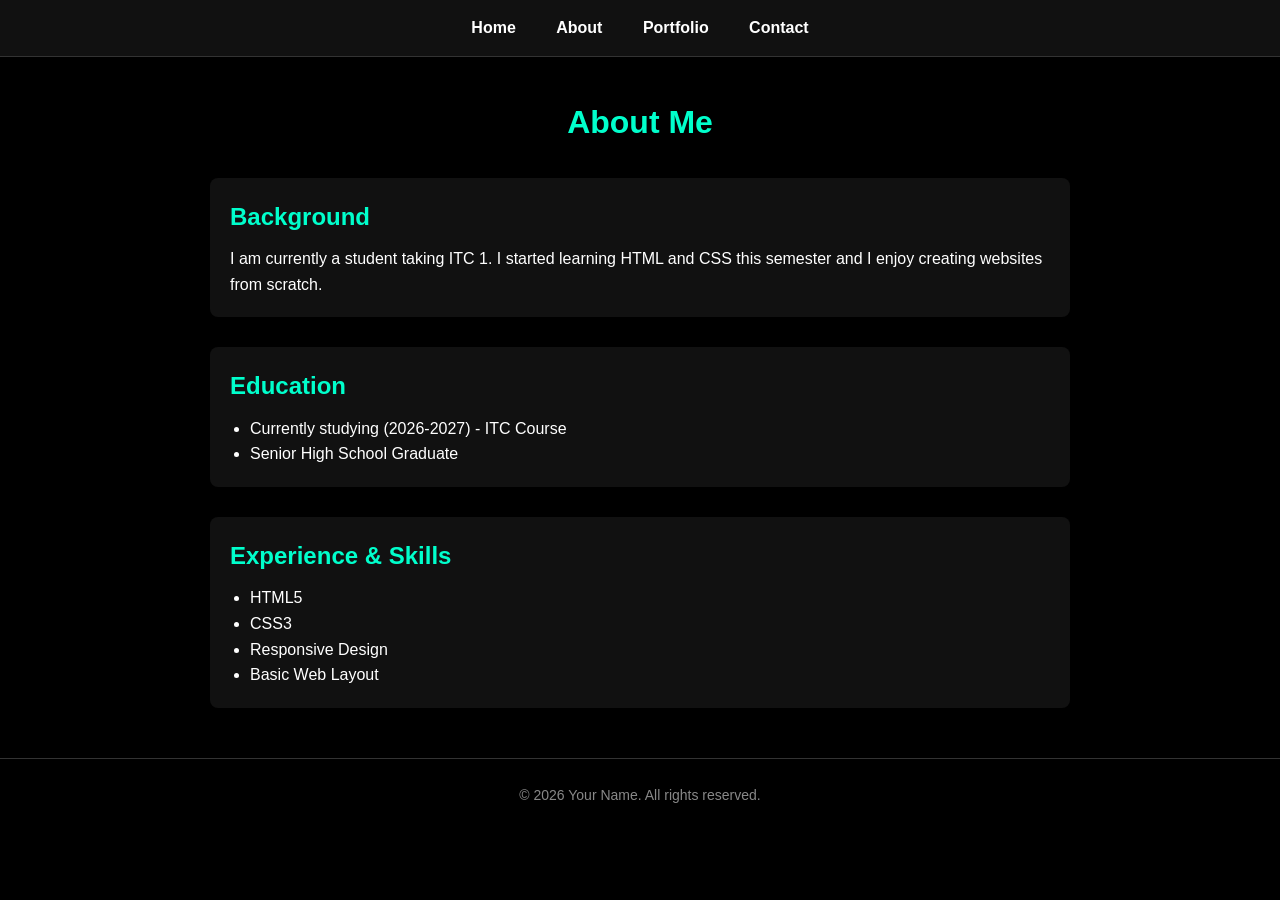
==== about.html @ daa48eed "Add files via upload" ====
<!DOCTYPE html>
<html lang="en">
<head>
    <meta charset="UTF-8">
    <meta name="viewport" content="width=device-width, initial-scale=1.0">
    <title>My Portfolio | About</title>
    <link rel="stylesheet" href="style.css">
</head>
<body>

    <nav>
        <a href="index.html">Home</a>
        <a href="about.html">About</a>
        <a href="portfolio.html">Portfolio</a>
        <a href="contact.html">Contact</a>
    </nav>

    <main>
        <h1>About Me</h1>

        <section>
            <h2>Background</h2>
            <p>
                I am currently a student taking ITC 1. I started learning HTML and CSS 
                this semester and I enjoy creating websites from scratch.
            </p>
        </section>

        <section>
            <h2>Education</h2>
            <ul>
                <li>Currently studying (2026-2027) - ITC Course</li>
                <li>Senior High School Graduate</li>
            </ul>
        </section>

        <section>
            <h2>Experience & Skills</h2>
            <ul>
                <li>HTML5</li>
                <li>CSS3</li>
                <li>Responsive Design</li>
                <li>Basic Web Layout</li>
            </ul>
        </section>
    </main>

    <footer>
        <p>&copy; 2026 Your Name. All rights reserved.</p>
    </footer>

</body>
</html>
---- style.css ----
* {
    margin: 0;
    padding: 0;
    box-sizing: border-box;
}

body {
    font-family: Arial, Helvetica, sans-serif;
    background-color: #000000;       /* Black background */
    color: #ffffff;
    line-height: 1.6;
    min-height: 100vh;
}

/* Navigation */
nav {
    background-color: #111111;
    padding: 15px 0;
    text-align: center;
    border-bottom: 1px solid #333;
}

nav a {
    color: #ffffff;
    text-decoration: none;
    margin: 0 18px;
    font-weight: bold;
    font-size: 16px;
}

nav a:hover {
    color: #00ffcc;
}

/* Header / Homepage */
.hero {
    text-align: center;
    padding: 60px 20px;
}

.profile-pic {
    width: 180px;
    height: 180px;
    border-radius: 50%;
    border: 4px solid #00ffcc;
    margin-bottom: 20px;
    object-fit: cover;
}

.hero h1 {
    font-size: 2.5rem;
    margin-bottom: 10px;
}

.tagline {
    color: #00ffcc;
    font-size: 1.2rem;
    margin-bottom: 20px;
}

.bio {
    max-width: 600px;
    margin: 0 auto;
    color: #cccccc;
}

/* Main content */
main {
    max-width: 900px;
    margin: 40px auto;
    padding: 0 20px;
}

h1 {
    text-align: center;
    margin-bottom: 30px;
    color: #00ffcc;
}

h2 {
    color: #00ffcc;
    margin-bottom: 10px;
}

section {
    margin-bottom: 30px;
    background-color: #111111;
    padding: 20px;
    border-radius: 8px;
}

ul {
    margin-left: 20px;
}

/* Portfolio cards */
.project-card {
    background-color: #111111;
    padding: 20px;
    margin-bottom: 20px;
    border-radius: 8px;
    border-left: 4px solid #00ffcc;
}

/* Contact Form */
form {
    background-color: #111111;
    padding: 25px;
    border-radius: 8px;
    max-width: 500px;
    margin: 0 auto 30px;
}

label {
    display: block;
    margin-bottom: 6px;
    margin-top: 15px;
}

input, textarea {
    width: 100%;
    padding: 10px;
    border: 1px solid #444;
    background-color: #222;
    color: white;
    border-radius: 5px;
    font-size: 16px;
}

button {
    margin-top: 20px;
    width: 100%;
    padding: 12px;
    background-color: #00ffcc;
    color: #000;
    border: none;
    border-radius: 5px;
    font-size: 16px;
    font-weight: bold;
    cursor: pointer;
}

button:hover {
    background-color: #00ccaa;
}

.contact-info {
    text-align: center;
    margin-top: 20px;
    color: #cccccc;
}

/* Footer */
footer {
    text-align: center;
    padding: 25px;
    margin-top: 50px;
    border-top: 1px solid #333;
    color: #888;
    font-size: 14px;
}
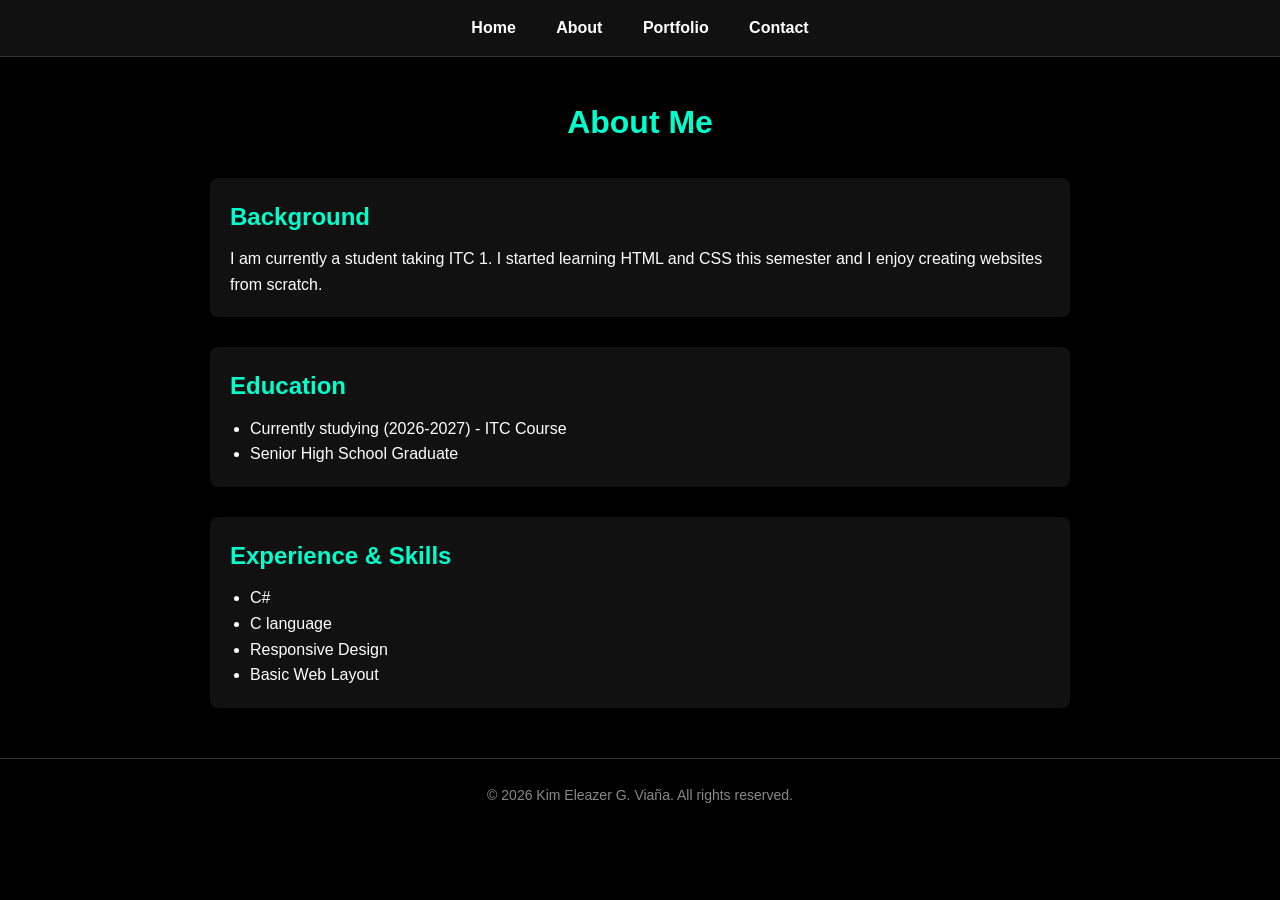
==== commit ccf2bcd2: "Update about.html" ====
--- a/about.html
+++ b/about.html
@@ -37,8 +37,8 @@
         <section>
             <h2>Experience & Skills</h2>
             <ul>
-                <li>HTML5</li>
-                <li>CSS3</li>
+                <li>C#</li>
+                <li>C language</li>
                 <li>Responsive Design</li>
                 <li>Basic Web Layout</li>
             </ul>
@@ -46,8 +46,8 @@
     </main>
 
     <footer>
-        <p>&copy; 2026 Your Name. All rights reserved.</p>
+        <p>&copy; 2026 Kim Eleazer G. Viaña. All rights reserved.</p>
     </footer>
 
 </body>
-</html>+</html>
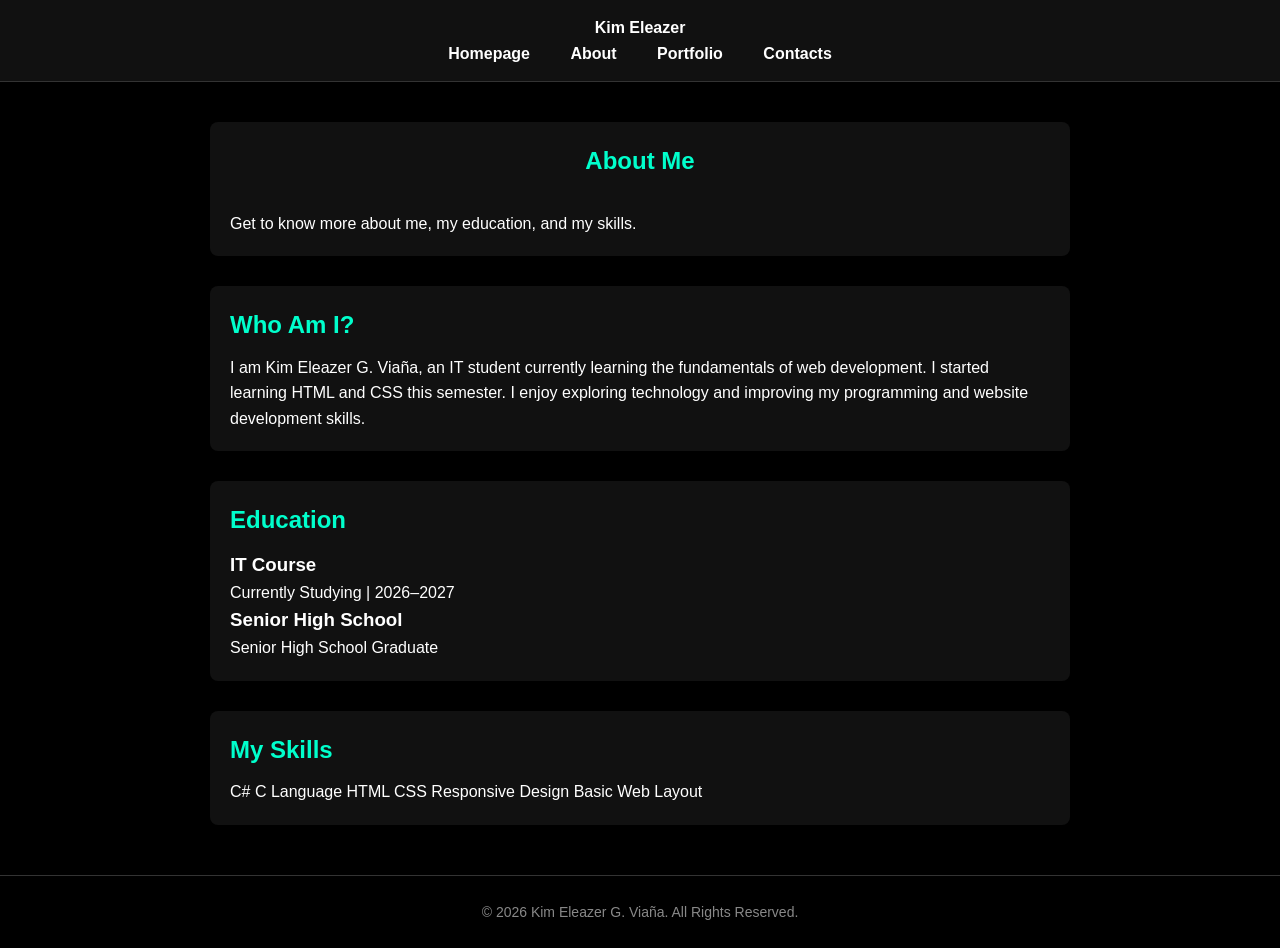
==== commit 64de3870: "Update about.html" ====
--- a/about.html
+++ b/about.html
@@ -1,52 +1,74 @@
+
 <!DOCTYPE html>
 <html lang="en">
 <head>
     <meta charset="UTF-8">
     <meta name="viewport" content="width=device-width, initial-scale=1.0">
-    <title>My Portfolio | About</title>
+    <title>Kim Eleazer | About</title>
     <link rel="stylesheet" href="style.css">
 </head>
 <body>
 
-    <nav>
-        <a href="index.html">Home</a>
-        <a href="about.html">About</a>
-        <a href="portfolio.html">Portfolio</a>
-        <a href="contact.html">Contact</a>
-    </nav>
+    <header>
+        <nav class="navbar">
+            <a href="index.html" class="logo">Kim Eleazer</a>
 
-    <main>
-        <h1>About Me</h1>
+            <div class="nav-links">
+                <a href="index.html">Homepage</a>
+                <a href="about.html">About</a>
+                <a href="portfolio.html">Portfolio</a>
+                <a href="contact.html">Contacts</a>
+            </div>
+        </nav>
+    </header>
 
-        <section>
-            <h2>Background</h2>
+    <main class="page-container">
+        <section class="page-heading">
+            <h1>About Me</h1>
+            <p>Get to know more about me, my education, and my skills.</p>
+        </section>
+
+        <section class="content-card">
+            <h2>Who Am I?</h2>
             <p>
-                I am currently a student taking ITC 1. I started learning HTML and CSS 
-                this semester and I enjoy creating websites from scratch.
+                I am Kim Eleazer G. Viaña, an IT student currently
+                learning the fundamentals of web development.
+                I started learning HTML and CSS this semester.
+                I enjoy exploring technology and improving my
+                programming and website development skills.
             </p>
         </section>
 
-        <section>
+        <section class="content-card">
             <h2>Education</h2>
-            <ul>
-                <li>Currently studying (2026-2027) - ITC Course</li>
-                <li>Senior High School Graduate</li>
-            </ul>
+
+            <div class="info-item">
+                <h3>IT Course</h3>
+                <p>Currently Studying | 2026–2027</p>
+            </div>
+
+            <div class="info-item">
+                <h3>Senior High School</h3>
+                <p>Senior High School Graduate</p>
+            </div>
         </section>
 
-        <section>
-            <h2>Experience & Skills</h2>
-            <ul>
-                <li>C#</li>
-                <li>C language</li>
-                <li>Responsive Design</li>
-                <li>Basic Web Layout</li>
-            </ul>
+        <section class="content-card">
+            <h2>My Skills</h2>
+
+            <div class="skills-list">
+                <span>C#</span>
+                <span>C Language</span>
+                <span>HTML</span>
+                <span>CSS</span>
+                <span>Responsive Design</span>
+                <span>Basic Web Layout</span>
+            </div>
         </section>
     </main>
 
     <footer>
-        <p>&copy; 2026 Kim Eleazer G. Viaña. All rights reserved.</p>
+        <p>&copy; 2026 Kim Eleazer G. Viaña. All Rights Reserved.</p>
     </footer>
 
 </body>
--- a/style.css
+++ b/style.css
@@ -6,7 +6,7 @@
 
 body {
     font-family: Arial, Helvetica, sans-serif;
-    background-color: #000000;       /* Black background */
+    background-color: #000000;
     color: #ffffff;
     line-height: 1.6;
     min-height: 100vh;
@@ -32,7 +32,7 @@
     color: #00ffcc;
 }
 
-/* Header / Homepage */
+/* Homepage */
 .hero {
     text-align: center;
     padding: 60px 20px;
@@ -100,6 +100,34 @@
     margin-bottom: 20px;
     border-radius: 8px;
     border-left: 4px solid #00ffcc;
+}
+
+/* Image gallery */
+.gallery {
+    margin-top: 35px;
+}
+
+.gallery-item {
+    background-color: #111111;
+    padding: 20px;
+    margin-bottom: 25px;
+    border-radius: 8px;
+}
+
+.gallery-item h3 {
+    color: #ffffff;
+    margin-bottom: 15px;
+    text-align: center;
+}
+
+.project-image {
+    width: 100%;
+    max-width: 600px;
+    height: auto;
+    display: block;
+    margin: 20px auto;
+    border-radius: 10px;
+    border: 2px solid #00ffcc;
 }
 
 /* Contact Form */
@@ -158,4 +186,17 @@
     border-top: 1px solid #333;
     color: #888;
     font-size: 14px;
-}+}
+
+/* Mobile layout */
+@media (max-width: 600px) {
+    nav a {
+        display: inline-block;
+        margin: 5px 8px;
+        font-size: 14px;
+    }
+
+    .hero h1 {
+        font-size: 2rem;
+    }
+}
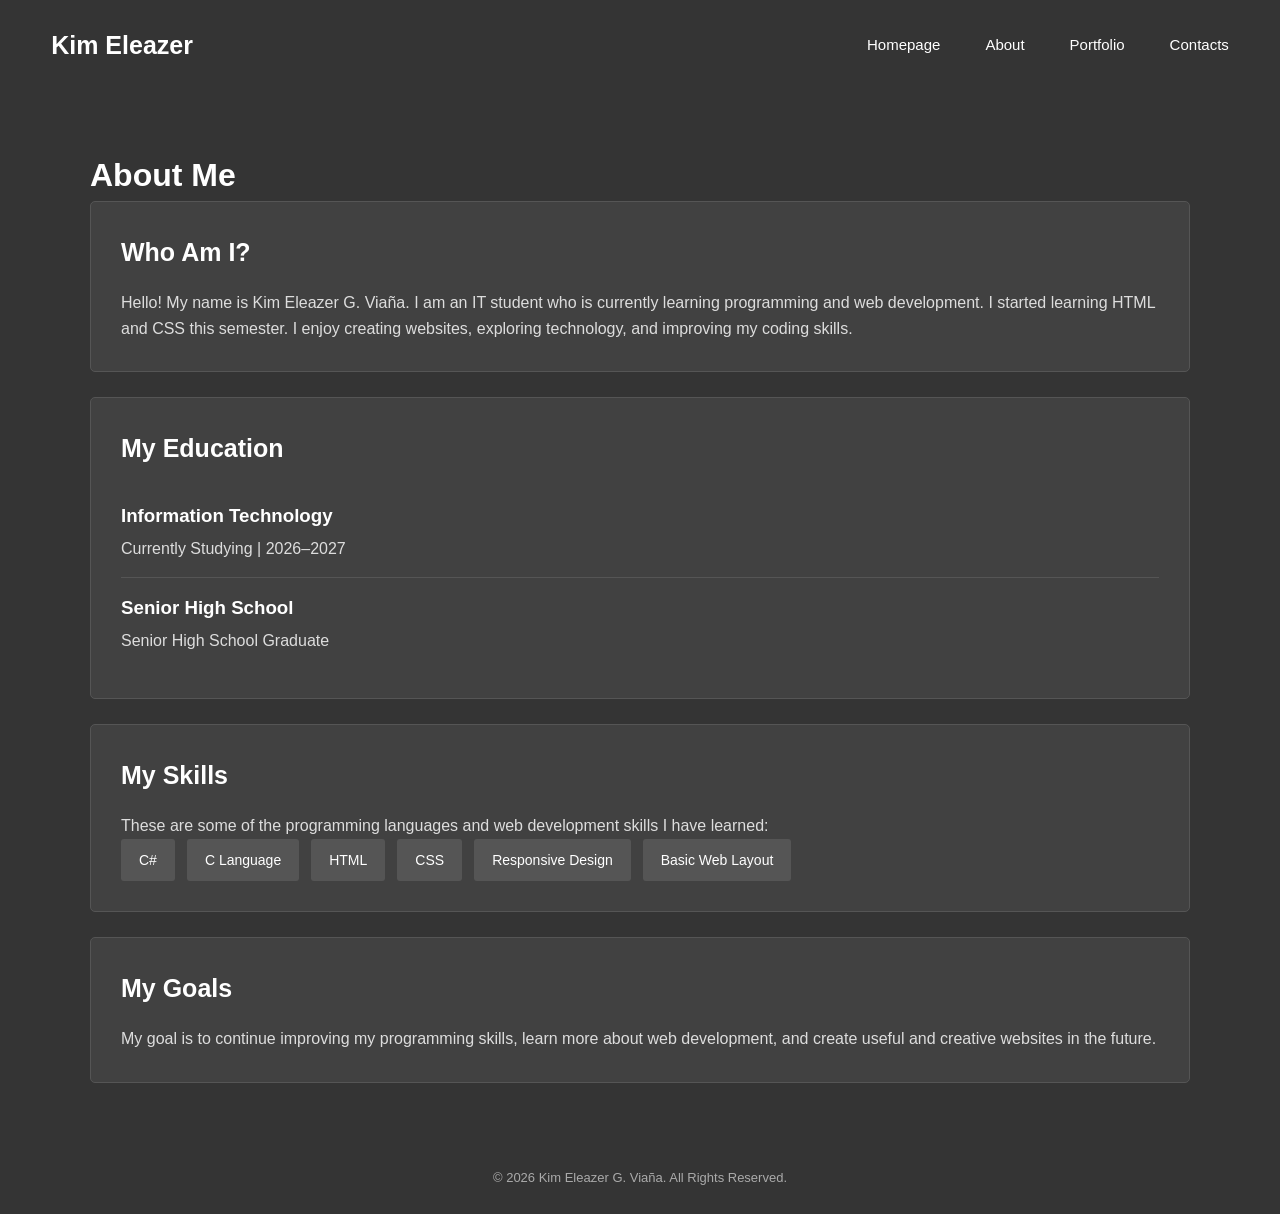
==== commit 7c4e2cc6: "Update about.html" ====
--- a/about.html
+++ b/about.html
@@ -7,6 +7,7 @@
     <title>Kim Eleazer | About</title>
     <link rel="stylesheet" href="style.css">
 </head>
+
 <body>
 
     <header>
@@ -23,27 +24,28 @@
     </header>
 
     <main class="page-container">
-        <section class="page-heading">
-            <h1>About Me</h1>
-            <p>Get to know more about me, my education, and my skills.</p>
-        </section>
+
+        <h1 class="about-title">About Me</h1>
 
         <section class="content-card">
             <h2>Who Am I?</h2>
+
             <p>
-                I am Kim Eleazer G. Viaña, an IT student currently
-                learning the fundamentals of web development.
+                Hello! My name is Kim Eleazer G. Viaña.
+                I am an IT student who is currently learning
+                programming and web development.
+
                 I started learning HTML and CSS this semester.
-                I enjoy exploring technology and improving my
-                programming and website development skills.
+                I enjoy creating websites, exploring technology,
+                and improving my coding skills.
             </p>
         </section>
 
         <section class="content-card">
-            <h2>Education</h2>
+            <h2>My Education</h2>
 
             <div class="info-item">
-                <h3>IT Course</h3>
+                <h3>Information Technology</h3>
                 <p>Currently Studying | 2026–2027</p>
             </div>
 
@@ -56,6 +58,11 @@
         <section class="content-card">
             <h2>My Skills</h2>
 
+            <p>
+                These are some of the programming languages
+                and web development skills I have learned:
+            </p>
+
             <div class="skills-list">
                 <span>C#</span>
                 <span>C Language</span>
@@ -65,6 +72,17 @@
                 <span>Basic Web Layout</span>
             </div>
         </section>
+
+        <section class="content-card">
+            <h2>My Goals</h2>
+
+            <p>
+                My goal is to continue improving my programming
+                skills, learn more about web development, and
+                create useful and creative websites in the future.
+            </p>
+        </section>
+
     </main>
 
     <footer>
--- a/style.css
+++ b/style.css
@@ -1,3 +1,6 @@
+
+/* GENERAL SETTINGS */
+
 * {
     margin: 0;
     padding: 0;
@@ -5,198 +8,378 @@
 }
 
 body {
+    background-color: #343434;
+    color: #ffffff;
     font-family: Arial, Helvetica, sans-serif;
-    background-color: #000000;
-    color: #ffffff;
     line-height: 1.6;
-    min-height: 100vh;
-}
-
-/* Navigation */
-nav {
-    background-color: #111111;
+}
+
+/* NAVIGATION BAR */
+
+.navbar {
+    width: 100%;
+    min-height: 90px;
+    padding: 25px 4%;
+    display: flex;
+    align-items: center;
+    justify-content: space-between;
+    gap: 25px;
+}
+
+.logo {
+    color: #ffffff;
+    font-size: 25px;
+    font-weight: bold;
+    text-decoration: none;
+}
+
+.nav-links {
+    display: flex;
+    align-items: center;
+    gap: 45px;
+}
+
+.nav-links a {
+    color: #ffffff;
+    text-decoration: none;
+    font-size: 15px;
+    transition: 0.3s;
+}
+
+.nav-links a:hover {
+    color: #bcb9b5;
+}
+
+/* HOMEPAGE */
+
+.hero {
+    min-height: 75vh;
+    display: flex;
+    align-items: center;
+    justify-content: center;
+    gap: 5%;
+    padding: 50px 4%;
+}
+
+.hero-image {
+    flex: 1;
+}
+
+.hero-image img {
+    width: 100%;
+    max-height: 650px;
+    object-fit: cover;
+    display: block;
+}
+
+.hero-content {
+    flex: 1;
+    padding: 20px;
+}
+
+.hero-content h1 {
+    font-size: clamp(32px, 4vw, 52px);
+    margin-bottom: 25px;
+    line-height: 1.2;
+}
+
+.hero-content p {
+    font-size: 18px;
+    color: #dddddd;
+    margin-bottom: 35px;
+}
+
+.contact-button {
+    display: inline-block;
+    background-color: #bcb9b5;
+    color: #ffffff;
+    text-decoration: none;
+    padding: 14px 28px;
+    font-weight: bold;
+    transition: 0.3s;
+}
+
+.contact-button:hover {
+    background-color: #ffffff;
+    color: #343434;
+}
+
+/* GENERAL PAGE LAYOUT */
+
+.page-container {
+    width: 90%;
+    max-width: 1100px;
+    margin: 60px auto;
+    min-height: 70vh;
+}
+
+.page-heading {
+    text-align: center;
+    margin-bottom: 45px;
+}
+
+.page-heading h1 {
+    font-size: 42px;
+    margin-bottom: 12px;
+}
+
+.page-heading p {
+    color: #cccccc;
+    font-size: 17px;
+}
+
+/* CONTENT CARDS */
+
+.content-card {
+    background-color: #414141;
+    border: 1px solid #555555;
+    padding: 30px;
+    margin-bottom: 25px;
+    border-radius: 5px;
+}
+
+.content-card h2 {
+    font-size: 25px;
+    margin-bottom: 18px;
+}
+
+.content-card p {
+    color: #dddddd;
+}
+
+/* EDUCATION */
+
+.info-item {
     padding: 15px 0;
-    text-align: center;
-    border-bottom: 1px solid #333;
-}
-
-nav a {
-    color: #ffffff;
+    border-bottom: 1px solid #555555;
+}
+
+.info-item:last-child {
+    border-bottom: none;
+}
+
+.info-item h3 {
+    margin-bottom: 5px;
+}
+
+/* SKILLS */
+
+.skills-list {
+    display: flex;
+    flex-wrap: wrap;
+    gap: 12px;
+}
+
+.skills-list span {
+    background-color: #555555;
+    color: #ffffff;
+    padding: 10px 18px;
+    border-radius: 3px;
+    font-size: 14px;
+}
+
+/* PORTFOLIO PROJECTS */
+
+.project-grid {
+    display: grid;
+    grid-template-columns: repeat(3, 1fr);
+    gap: 22px;
+}
+
+.project-card {
+    background-color: #414141;
+    border: 1px solid #555555;
+    padding: 28px;
+    border-radius: 5px;
+    transition: 0.3s;
+}
+
+.project-card:hover {
+    transform: translateY(-5px);
+    border-color: #bcb9b5;
+}
+
+.project-card h2 {
+    font-size: 21px;
+    margin-bottom: 15px;
+}
+
+.project-card p {
+    color: #dddddd;
+    font-size: 15px;
+}
+
+/* PROJECT GALLERY */
+
+.gallery-section {
+    margin-top: 60px;
+}
+
+.gallery-section h2 {
+    font-size: 28px;
+    margin-bottom: 25px;
+}
+
+.gallery-grid {
+    display: grid;
+    grid-template-columns: repeat(2, 1fr);
+    gap: 25px;
+}
+
+.gallery-item {
+    background-color: #414141;
+    padding: 15px;
+    border-radius: 5px;
+}
+
+.gallery-item img {
+    width: 100%;
+    height: 280px;
+    object-fit: contain;
+    background-color: #292929;
+    display: block;
+}
+
+.gallery-item p {
+    margin-top: 12px;
+    color: #dddddd;
+}
+
+/* CONTACT PAGE */
+
+.contact-layout {
+    display: grid;
+    grid-template-columns: repeat(2, 1fr);
+    gap: 25px;
+}
+
+.contact-item {
+    padding: 15px 0;
+    border-bottom: 1px solid #555555;
+}
+
+.contact-item:last-child {
+    border-bottom: none;
+}
+
+.contact-item h3 {
+    margin-bottom: 5px;
+}
+
+.contact-item a {
+    color: #d4d0ca;
     text-decoration: none;
-    margin: 0 18px;
-    font-weight: bold;
-    font-size: 16px;
-}
-
-nav a:hover {
-    color: #00ffcc;
-}
-
-/* Homepage */
-.hero {
-    text-align: center;
-    padding: 60px 20px;
-}
-
-.profile-pic {
-    width: 180px;
-    height: 180px;
-    border-radius: 50%;
-    border: 4px solid #00ffcc;
-    margin-bottom: 20px;
-    object-fit: cover;
-}
-
-.hero h1 {
-    font-size: 2.5rem;
-    margin-bottom: 10px;
-}
-
-.tagline {
-    color: #00ffcc;
-    font-size: 1.2rem;
-    margin-bottom: 20px;
-}
-
-.bio {
-    max-width: 600px;
-    margin: 0 auto;
-    color: #cccccc;
-}
-
-/* Main content */
-main {
-    max-width: 900px;
-    margin: 40px auto;
-    padding: 0 20px;
-}
-
-h1 {
-    text-align: center;
-    margin-bottom: 30px;
-    color: #00ffcc;
-}
-
-h2 {
-    color: #00ffcc;
-    margin-bottom: 10px;
-}
-
-section {
-    margin-bottom: 30px;
-    background-color: #111111;
-    padding: 20px;
-    border-radius: 8px;
-}
-
-ul {
-    margin-left: 20px;
-}
-
-/* Portfolio cards */
-.project-card {
-    background-color: #111111;
-    padding: 20px;
-    margin-bottom: 20px;
-    border-radius: 8px;
-    border-left: 4px solid #00ffcc;
-}
-
-/* Image gallery */
-.gallery {
-    margin-top: 35px;
-}
-
-.gallery-item {
-    background-color: #111111;
-    padding: 20px;
-    margin-bottom: 25px;
-    border-radius: 8px;
-}
-
-.gallery-item h3 {
-    color: #ffffff;
-    margin-bottom: 15px;
-    text-align: center;
-}
-
-.project-image {
+}
+
+.contact-item a:hover {
+    color: #ffffff;
+    text-decoration: underline;
+}
+
+/* CONTACT FORM */
+
+form {
+    display: flex;
+    flex-direction: column;
+}
+
+form label {
+    margin: 12px 0 6px;
+}
+
+form input,
+form textarea {
     width: 100%;
-    max-width: 600px;
-    height: auto;
-    display: block;
-    margin: 20px auto;
-    border-radius: 10px;
-    border: 2px solid #00ffcc;
-}
-
-/* Contact Form */
-form {
-    background-color: #111111;
-    padding: 25px;
-    border-radius: 8px;
-    max-width: 500px;
-    margin: 0 auto 30px;
-}
-
-label {
-    display: block;
-    margin-bottom: 6px;
-    margin-top: 15px;
-}
-
-input, textarea {
-    width: 100%;
-    padding: 10px;
-    border: 1px solid #444;
-    background-color: #222;
-    color: white;
-    border-radius: 5px;
-    font-size: 16px;
-}
-
-button {
+    padding: 13px;
+    border: 1px solid #666666;
+    border-radius: 3px;
+    background-color: #303030;
+    color: #ffffff;
+    font-family: Arial, sans-serif;
+    font-size: 15px;
+}
+
+form input:focus,
+form textarea:focus {
+    outline: 1px solid #bcb9b5;
+}
+
+form textarea {
+    resize: vertical;
+}
+
+form button {
     margin-top: 20px;
-    width: 100%;
-    padding: 12px;
-    background-color: #00ffcc;
-    color: #000;
+    padding: 14px;
     border: none;
-    border-radius: 5px;
-    font-size: 16px;
+    background-color: #bcb9b5;
+    color: #ffffff;
+    font-size: 15px;
     font-weight: bold;
     cursor: pointer;
-}
-
-button:hover {
-    background-color: #00ccaa;
-}
-
-.contact-info {
-    text-align: center;
-    margin-top: 20px;
-    color: #cccccc;
-}
-
-/* Footer */
+    transition: 0.3s;
+}
+
+form button:hover {
+    background-color: #ffffff;
+    color: #343434;
+}
+
+/* FOOTER */
+
 footer {
     text-align: center;
     padding: 25px;
-    margin-top: 50px;
-    border-top: 1px solid #333;
-    color: #888;
-    font-size: 14px;
-}
-
-/* Mobile layout */
-@media (max-width: 600px) {
-    nav a {
-        display: inline-block;
-        margin: 5px 8px;
-        font-size: 14px;
-    }
-
-    .hero h1 {
-        font-size: 2rem;
-    }
-}
+    color: #aaaaaa;
+    font-size: 13px;
+    margin-top: 40px;
+}
+
+/* MOBILE RESPONSIVENESS */
+
+@media (max-width: 768px) {
+
+    .navbar {
+        flex-direction: column;
+        padding: 25px 15px;
+    }
+
+    .nav-links {
+        flex-wrap: wrap;
+        justify-content: center;
+        gap: 18px;
+    }
+
+    .hero {
+        flex-direction: column;
+        padding: 30px 6%;
+    }
+
+    .hero-image,
+    .hero-content {
+        width: 100%;
+    }
+
+    .hero-content {
+        text-align: center;
+        padding: 25px 0;
+    }
+
+    .hero-content h1 {
+        font-size: 34px;
+    }
+
+    .page-heading h1 {
+        font-size: 34px;
+    }
+
+    .project-grid,
+    .gallery-grid,
+    .contact-layout {
+        grid-template-columns: 1fr;
+    }
+
+    .gallery-item img {
+        height: 230px;
+    }
+}
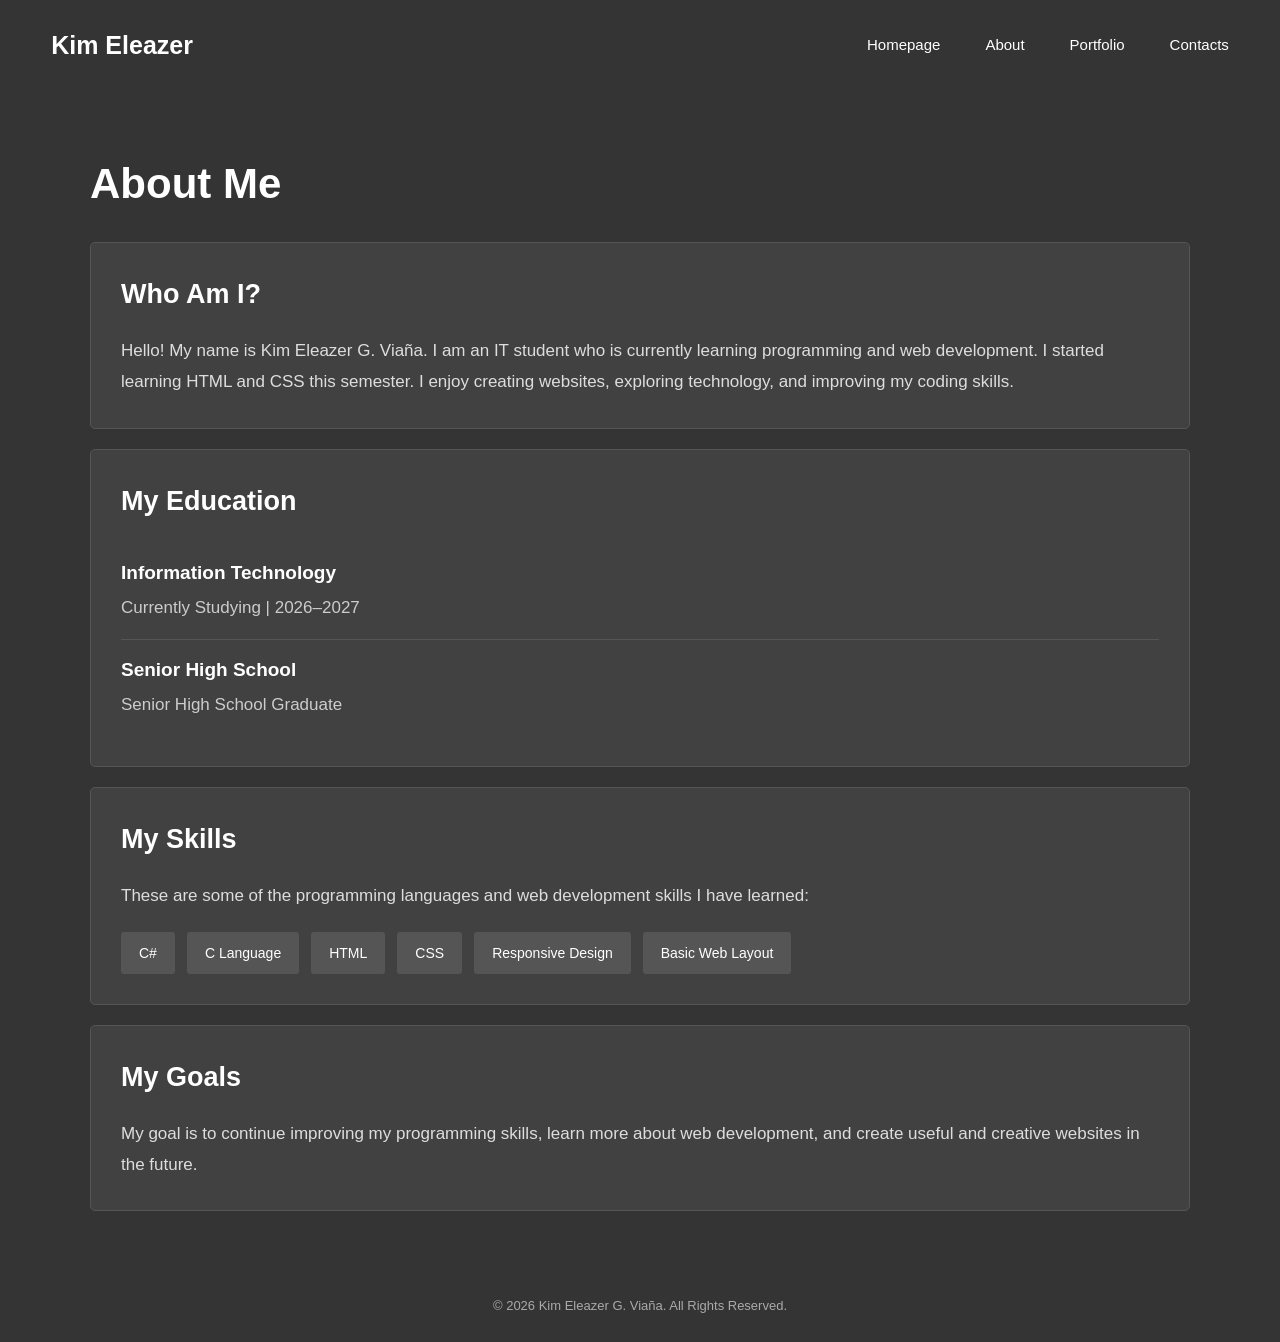
==== commit f046ebdb: "Update about.html" ====
--- a/about.html
+++ b/about.html
@@ -4,7 +4,7 @@
 <head>
     <meta charset="UTF-8">
     <meta name="viewport" content="width=device-width, initial-scale=1.0">
-    <title>Kim Eleazer | About</title>
+    <title>Kim Eleazer G. Viaña| About</title>
     <link rel="stylesheet" href="style.css">
 </head>
 
--- a/style.css
+++ b/style.css
@@ -1,5 +1,7 @@
 
-/* GENERAL SETTINGS */
+/* =================================
+   GENERAL SETTINGS
+================================= */
 
 * {
     margin: 0;
@@ -7,6 +9,10 @@
     box-sizing: border-box;
 }
 
+html {
+    scroll-behavior: smooth;
+}
+
 body {
     background-color: #343434;
     color: #ffffff;
@@ -14,7 +20,9 @@
     line-height: 1.6;
 }
 
-/* NAVIGATION BAR */
+/* =================================
+   NAVIGATION BAR
+================================= */
 
 .navbar {
     width: 100%;
@@ -50,7 +58,9 @@
     color: #bcb9b5;
 }
 
-/* HOMEPAGE */
+/* =================================
+   HOMEPAGE
+================================= */
 
 .hero {
     min-height: 75vh;
@@ -92,7 +102,7 @@
 .contact-button {
     display: inline-block;
     background-color: #bcb9b5;
-    color: #ffffff;
+    color: #343434;
     text-decoration: none;
     padding: 14px 28px;
     font-weight: bold;
@@ -101,10 +111,11 @@
 
 .contact-button:hover {
     background-color: #ffffff;
-    color: #343434;
-}
-
-/* GENERAL PAGE LAYOUT */
+}
+
+/* =================================
+   GENERAL PAGE LAYOUT
+================================= */
 
 .page-container {
     width: 90%;
@@ -128,23 +139,32 @@
     font-size: 17px;
 }
 
-/* CONTENT CARDS */
+/* =================================
+   ABOUT PAGE
+================================= */
+
+.about-title {
+    font-size: 42px;
+    margin-bottom: 25px;
+}
 
 .content-card {
     background-color: #414141;
     border: 1px solid #555555;
     padding: 30px;
-    margin-bottom: 25px;
+    margin-bottom: 20px;
     border-radius: 5px;
 }
 
 .content-card h2 {
-    font-size: 25px;
-    margin-bottom: 18px;
+    font-size: 27px;
+    margin-bottom: 20px;
 }
 
 .content-card p {
     color: #dddddd;
+    font-size: 17px;
+    line-height: 1.8;
 }
 
 /* EDUCATION */
@@ -160,6 +180,11 @@
 
 .info-item h3 {
     margin-bottom: 5px;
+    font-size: 19px;
+}
+
+.info-item p {
+    color: #cccccc;
 }
 
 /* SKILLS */
@@ -168,6 +193,7 @@
     display: flex;
     flex-wrap: wrap;
     gap: 12px;
+    margin-top: 20px;
 }
 
 .skills-list span {
@@ -178,7 +204,9 @@
     font-size: 14px;
 }
 
-/* PORTFOLIO PROJECTS */
+/* =================================
+   PORTFOLIO PAGE
+================================= */
 
 .project-grid {
     display: grid;
@@ -230,6 +258,7 @@
     background-color: #414141;
     padding: 15px;
     border-radius: 5px;
+    border: 1px solid #555555;
 }
 
 .gallery-item img {
@@ -245,7 +274,9 @@
     color: #dddddd;
 }
 
-/* CONTACT PAGE */
+/* =================================
+   CONTACT PAGE
+================================= */
 
 .contact-layout {
     display: grid;
@@ -269,6 +300,7 @@
 .contact-item a {
     color: #d4d0ca;
     text-decoration: none;
+    transition: 0.3s;
 }
 
 .contact-item a:hover {
@@ -313,7 +345,7 @@
     padding: 14px;
     border: none;
     background-color: #bcb9b5;
-    color: #ffffff;
+    color: #343434;
     font-size: 15px;
     font-weight: bold;
     cursor: pointer;
@@ -322,10 +354,11 @@
 
 form button:hover {
     background-color: #ffffff;
-    color: #343434;
-}
-
-/* FOOTER */
+}
+
+/* =================================
+   FOOTER
+================================= */
 
 footer {
     text-align: center;
@@ -335,13 +368,18 @@
     margin-top: 40px;
 }
 
-/* MOBILE RESPONSIVENESS */
+/* =================================
+   MOBILE RESPONSIVENESS
+================================= */
 
 @media (max-width: 768px) {
+
+    /* Navigation */
 
     .navbar {
         flex-direction: column;
-        padding: 25px 15px;
+        padding: 20px 15px;
+        gap: 15px;
     }
 
     .nav-links {
@@ -350,6 +388,12 @@
         gap: 18px;
     }
 
+    .nav-links a {
+        font-size: 14px;
+    }
+
+    /* Homepage */
+
     .hero {
         flex-direction: column;
         padding: 30px 6%;
@@ -369,17 +413,72 @@
         font-size: 34px;
     }
 
-    .page-heading h1 {
-        font-size: 34px;
-    }
+    /* General pages */
+
+    .page-container {
+        width: 92%;
+        margin: 35px auto;
+    }
+
+    .page-heading h1,
+    .about-title {
+        font-size: 36px;
+    }
+
+    /* About */
+
+    .content-card {
+        padding: 25px;
+    }
+
+    .content-card h2 {
+        font-size: 24px;
+    }
+
+    .content-card p {
+        font-size: 16px;
+    }
+
+    /* Portfolio */
 
     .project-grid,
-    .gallery-grid,
+    .gallery-grid {
+        grid-template-columns: 1fr;
+    }
+
+    .gallery-item img {
+        height: 230px;
+    }
+
+    /* Contacts */
+
     .contact-layout {
         grid-template-columns: 1fr;
     }
-
-    .gallery-item img {
-        height: 230px;
-    }
-}
+}
+
+/* SMALL PHONES */
+
+@media (max-width: 400px) {
+
+    .logo {
+        font-size: 22px;
+    }
+
+    .nav-links {
+        gap: 12px;
+    }
+
+    .nav-links a {
+        font-size: 13px;
+    }
+
+    .about-title,
+    .page-heading h1 {
+        font-size: 32px;
+    }
+
+    .content-card {
+        padding: 20px;
+    }
+}
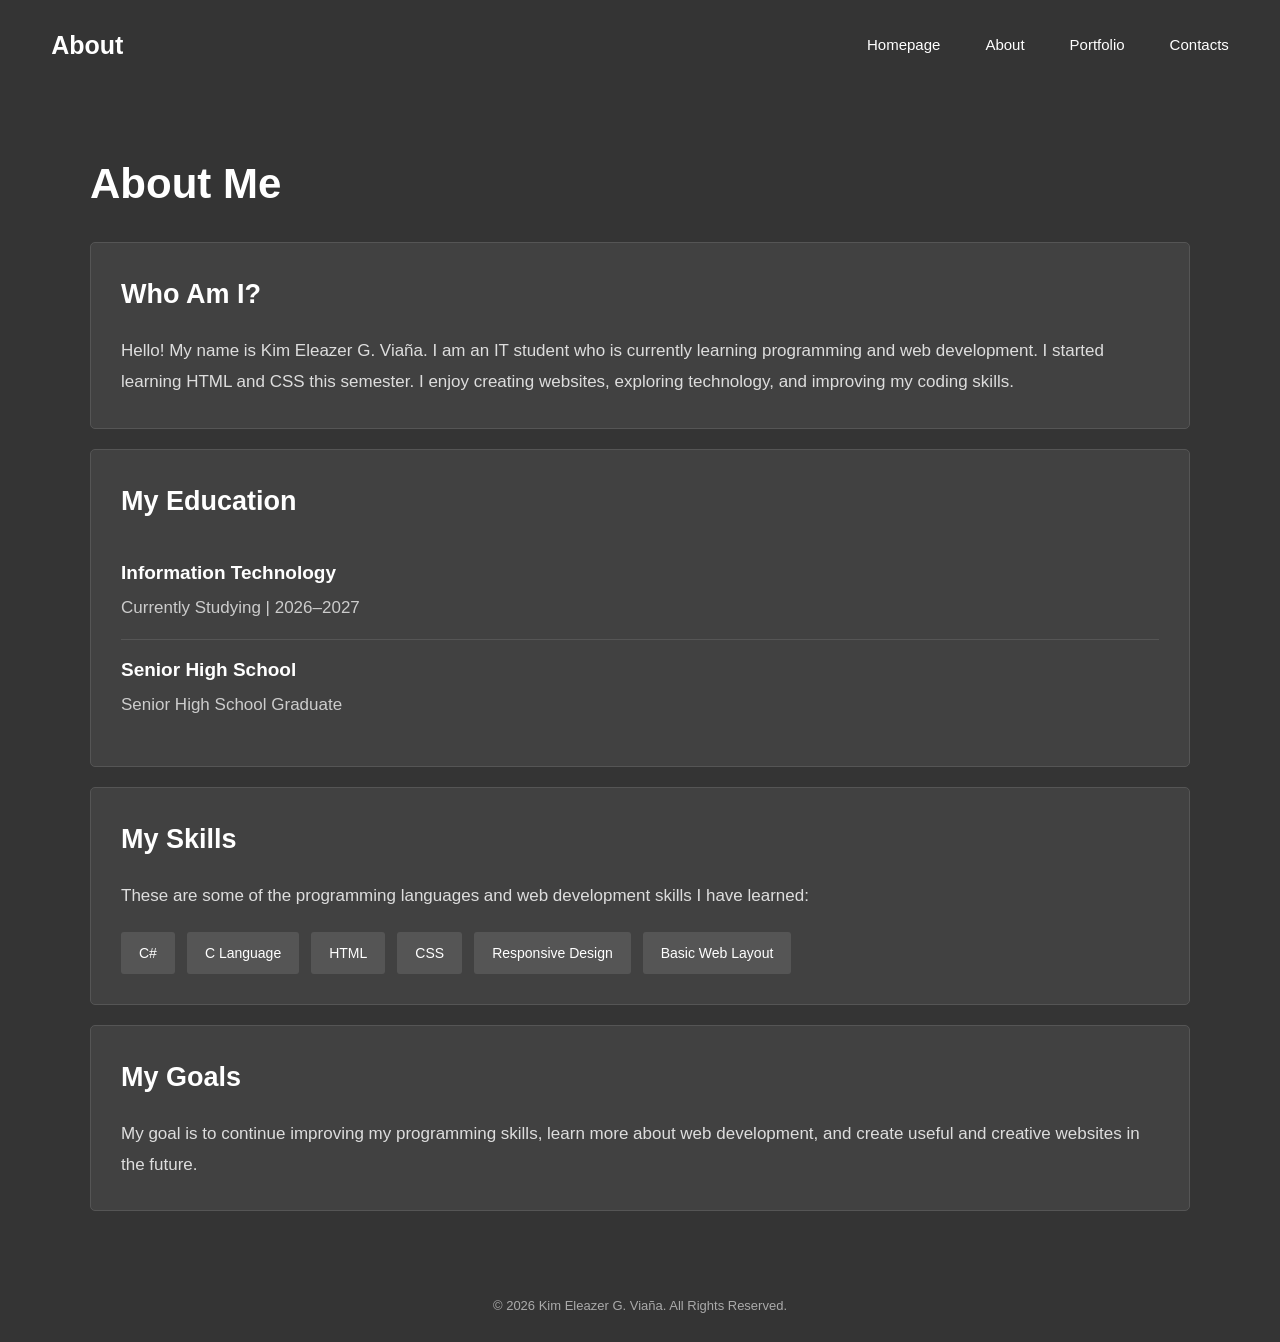
==== commit 7f1a5f20: "Update about.html" ====
--- a/about.html
+++ b/about.html
@@ -12,7 +12,7 @@
 
     <header>
         <nav class="navbar">
-            <a href="index.html" class="logo">Kim Eleazer</a>
+            <a href="index.html" class="logo">About</a>
 
             <div class="nav-links">
                 <a href="index.html">Homepage</a>
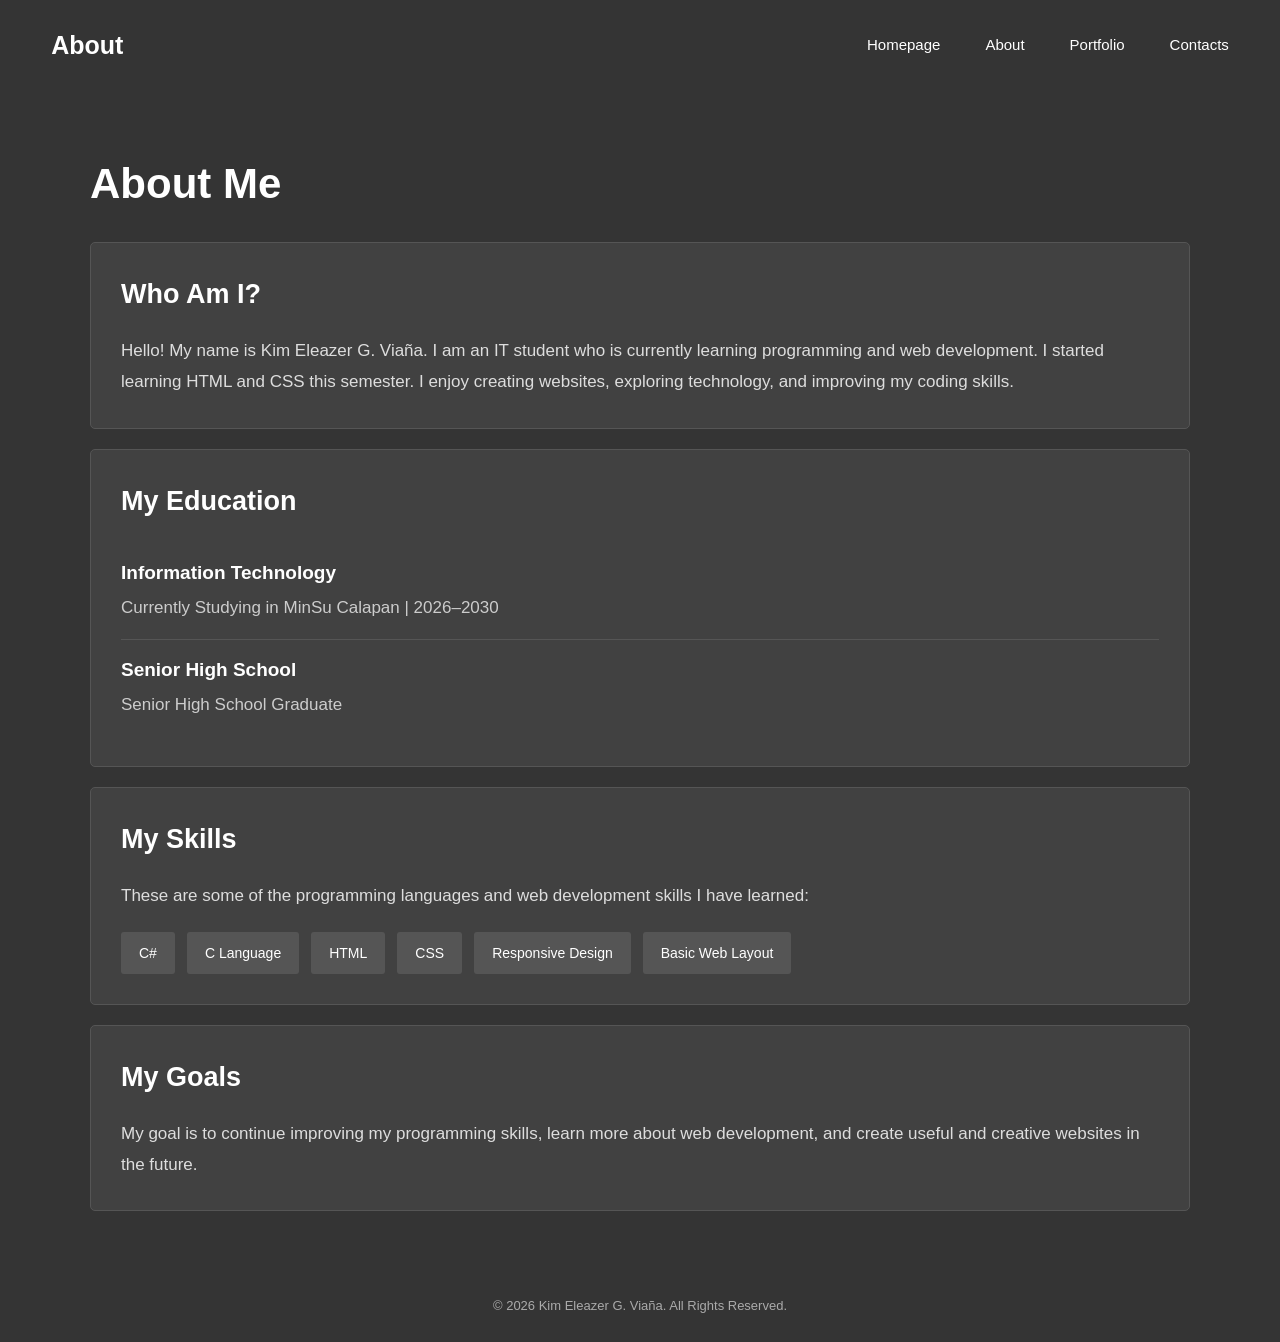
==== commit 17eb0e9d: "Update about.html" ====
--- a/about.html
+++ b/about.html
@@ -46,7 +46,7 @@
 
             <div class="info-item">
                 <h3>Information Technology</h3>
-                <p>Currently Studying | 2026–2027</p>
+                <p>Currently Studying in MinSu Calapan | 2026–2030</p>
             </div>
 
             <div class="info-item">
